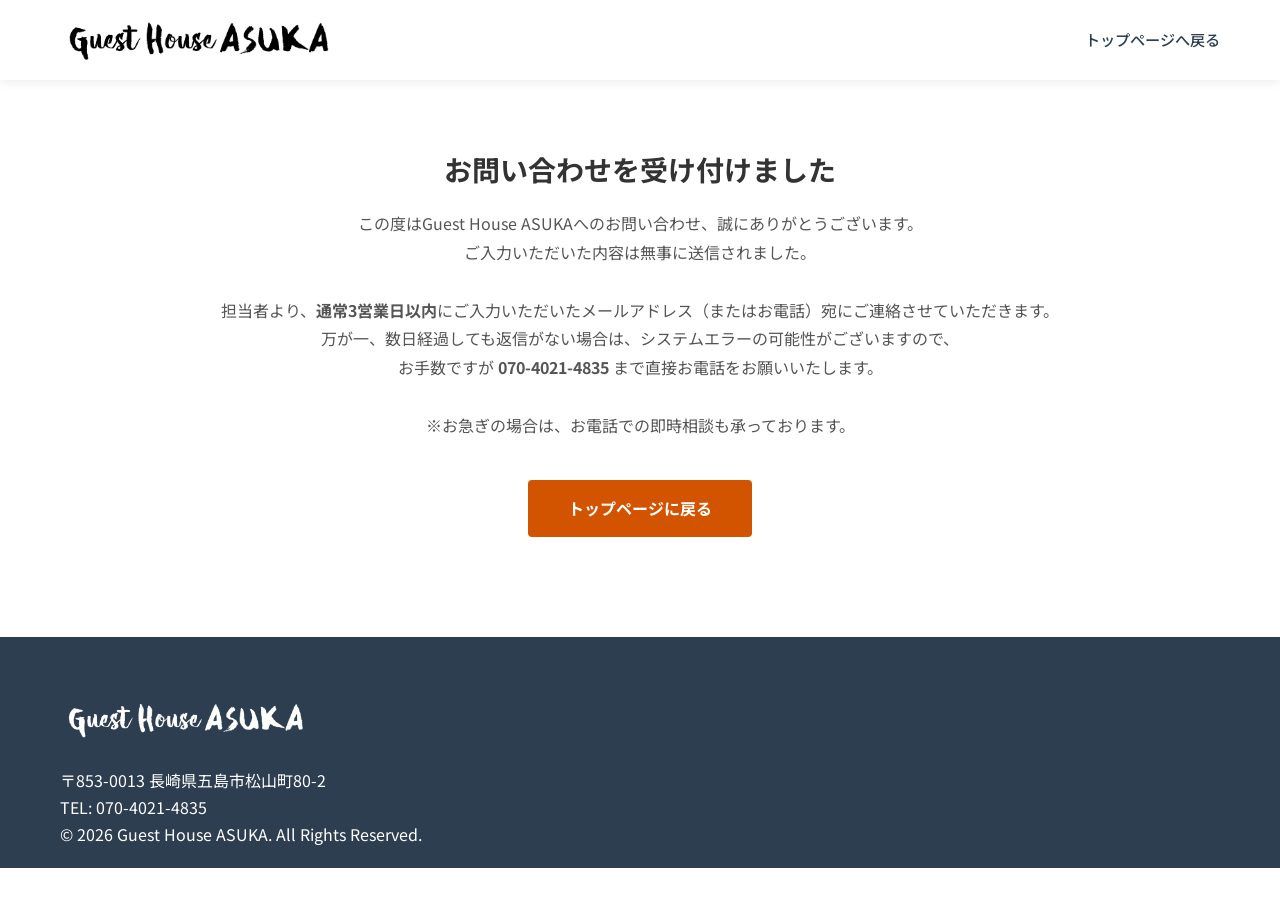
==== success.html @ 4e5e4de2 "Optimize SEO and Images" ====
<!DOCTYPE html>
<html lang="ja">
<head>
    <meta charset="UTF-8">
    <meta name="viewport" content="width=device-width, initial-scale=1.0">
    <title>送信完了 | Guest House ASUKA</title>
    <meta name="description" content="お問い合わせを受け付けました。">
    <link rel="stylesheet" href="css/styles.css">
    <link rel="icon" href="image/ASUKA Favicon 32px.png" sizes="32x32">
    <link rel="preconnect" href="https://fonts.googleapis.com">
    <link rel="preconnect" href="https://fonts.gstatic.com" crossorigin>
    <link href="https://fonts.googleapis.com/css2?family=Noto+Sans+JP:wght@400;500;700&display=swap" rel="stylesheet">
    <!-- Google tag (gtag.js) -->
    <script async src="https://www.googletagmanager.com/gtag/js?id=G-ZHBM852MDB"></script>
    <script>
      window.dataLayer = window.dataLayer || [];
      function gtag(){dataLayer.push(arguments);}
      gtag('js', new Date());
      gtag('config', 'G-ZHBM852MDB');
    </script>
    <style>
        .success-page {
            padding: 150px 0 100px;
            text-align: center;
            min-height: 70vh;
        }
        .success-page h2 {
            font-size: 28px;
            color: #333;
            margin-bottom: 20px;
        }
        .success-page p {
            font-size: 16px;
            line-height: 1.8;
            margin-bottom: 40px;
            color: #555;
        }
        .btn-home {
            display: inline-block;
            background-color: #d35400;
            color: #fff;
            padding: 15px 40px;
            border-radius: 4px;
            text-decoration: none;
            font-weight: bold;
            transition: background-color 0.3s;
        }
        .btn-home:hover {
            background-color: #e67e22;
        }
    </style>
</head>
<body>
    <header class="header">
        <div class="container header-container">
            <div class="logo">
                <a href="/"><img src="image/guest-house-asuka-logo.webp" alt="Guest House ASUKA"></a>
            </div>
            <nav class="nav">
                <ul class="nav-list">
                    <li><a href="/">トップページへ戻る</a></li>
                </ul>
            </nav>
        </div>
    </header>

    <main>
        <section class="success-page">
            <div class="container">
                <h2>お問い合わせを受け付けました</h2>
                <p>
                    この度はGuest House ASUKAへのお問い合わせ、誠にありがとうございます。<br>
                    ご入力いただいた内容は無事に送信されました。<br><br>
                    担当者より、<strong>通常3営業日以内</strong>にご入力いただいたメールアドレス（またはお電話）宛にご連絡させていただきます。<br>
                    万が一、数日経過しても返信がない場合は、システムエラーの可能性がございますので、<br>
                    お手数ですが <strong>070-4021-4835</strong> まで直接お電話をお願いいたします。<br><br>
                    ※お急ぎの場合は、お電話での即時相談も承っております。
                </p>
                <a href="/" class="btn-home">トップページに戻る</a>
            </div>
        </section>
    </main>

    <footer class="footer">
        <div class="container">
            <div class="footer-logo">
                <img src="image/guest-house-asuka-logo.webp" alt="Guest House ASUKA" style="max-width: 250px;">
            </div>
            <p class="footer-address">
                〒853-0013 長崎県五島市松山町80-2<br>
                TEL: 070-4021-4835
            </p>
            <p class="footer-copyright">
                &copy; 2026 Guest House ASUKA. All Rights Reserved.
            </p>
        </div>
    </footer>
</body>
</html>
---- css/styles.css ----
/* Reset & Base Styles */
:root {
    --primary-color: #2c3e50;
    --secondary-color: #e67e22;
    --text-color: #333;
    --text-light: #666;
    --bg-color: #fff;
    --bg-light: #f5f6fa;
    --border-color: #ddd;
    --font-family: 'Noto Sans JP', sans-serif;
}

* {
    margin: 0;
    padding: 0;
    box-sizing: border-box;
}

body {
    font-family: var(--font-family);
    color: var(--text-color);
    line-height: 1.7;
    background-color: var(--bg-color);
    -webkit-font-smoothing: antialiased;
}

a {
    color: var(--primary-color);
    text-decoration: none;
    transition: all 0.3s ease;
}

a:hover {
    color: var(--secondary-color);
}

ul {
    list-style: none;
}

img {
    max-width: 100%;
    height: auto;
    display: block;
}

.container {
    max-width: 1200px;
    margin: 0 auto;
    padding: 0 20px;
}

.mt-4 {
    margin-top: 1.5rem;
}

/* Typography & Section Headers */
h1, h2, h3, h4 {
    color: var(--primary-color);
    line-height: 1.4;
}

.section {
    padding: 90px 0;
}

.bg-light {
    background-color: var(--bg-light);
}

.section-header {
    text-align: center;
    margin-bottom: 50px;
}

.section-en {
    color: var(--secondary-color);
    font-weight: 700;
    font-size: 0.9rem;
    letter-spacing: 2px;
    margin-bottom: 10px;
}

.section-title {
    font-size: 2.2rem;
    margin-bottom: 20px;
}

.section-subtitle {
    color: var(--text-light);
    font-size: 1.1rem;
    max-width: 800px;
    margin: 0 auto;
}

/* Buttons */
.btn {
    display: inline-block;
    padding: 12px 28px;
    border-radius: 4px;
    font-weight: 500;
    text-align: center;
    cursor: pointer;
    border: none;
    transition: background-color 0.3s, transform 0.2s;
}

.btn-primary {
    background-color: var(--secondary-color);
    color: #fff;
}

.btn-primary:hover {
    background-color: #d35400;
    color: #fff;
    transform: translateY(-2px);
}

.btn-large {
    padding: 16px 45px;
    font-size: 1.15rem;
}

.btn-block {
    display: block;
    width: 100%;
}

/* Header */
.header {
    background-color: rgba(255, 255, 255, 0.98);
    position: fixed;
    top: 0;
    left: 0;
    width: 100%;
    z-index: 1000;
    box-shadow: 0 2px 10px rgba(0,0,0,0.08);
}

.header-container {
    display: flex;
    justify-content: space-between;
    align-items: center;
    height: 80px;
}

.logo img {
    height: 50px;
}

.nav-list {
    display: flex;
    align-items: center;
    gap: 25px;
    font-size: 0.95rem;
}

.nav-list a:not(.btn) {
    font-weight: 500;
}

/* Hero Section */
.hero {
    height: 100vh;
    min-height: 700px;
    background-size: cover;
    background-position: center;
    background-color: #333;
    position: relative;
    display: flex;
    align-items: center;
    margin-top: 80px;
}

.hero-overlay {
    position: absolute;
    top: 0;
    left: 0;
    width: 100%;
    height: 100%;
    background: rgba(0, 0, 0, 0.6);
}

.hero-container {
    position: relative;
    z-index: 1;
    width: 100%;
}

.hero-content {
    max-width: 700px;
    color: #fff;
}

.hero-sub {
    font-size: 1.1rem;
    font-weight: 500;
    margin-bottom: 15px;
    color: #eee;
}

.hero-title {
    color: #fff;
    font-size: 3.5rem;
    font-weight: 700;
    margin-bottom: 20px;
    line-height: 1.2;
}

.hero-desc {
    font-size: 1.2rem;
    margin-bottom: 30px;
    line-height: 1.6;
}

.hero-points {
    margin-bottom: 40px;
    font-size: 1.1rem;
}

.hero-points li {
    margin-bottom: 12px;
    padding-left: 25px;
    position: relative;
}

.hero-points li::before {
    content: '✓';
    position: absolute;
    left: 0;
    color: var(--secondary-color);
    font-weight: bold;
    font-size: 1.2rem;
}

.hero-actions {
    display: flex;
    align-items: center;
    gap: 20px;
}

.hero-phone {
    font-size: 1.2rem;
    font-weight: 700;
}

.hero-phone a {
    color: #fff;
    text-decoration: underline;
}

/* Problems Section */
.problem-grid {
    display: grid;
    grid-template-columns: repeat(3, 1fr);
    gap: 30px;
    margin-bottom: 50px;
}

.problem-card {
    background: var(--bg-light);
    padding: 40px 30px;
    border-radius: 8px;
    text-align: center;
}

.problem-icon {
    font-size: 3rem;
    margin-bottom: 20px;
}

.problem-card h3 {
    font-size: 1.2rem;
    margin-bottom: 15px;
}

.problem-card p {
    text-align: left;
    font-size: 0.95rem;
    color: var(--text-light);
}

.problem-solution {
    background: var(--primary-color);
    color: #fff;
    padding: 40px;
    text-align: center;
    border-radius: 8px;
}

.problem-solution h3 {
    color: #fff;
    font-size: 1.4rem;
    margin-bottom: 15px;
}

/* Reasons Section */
.reason-grid {
    display: grid;
    grid-template-columns: repeat(3, 1fr);
    gap: 30px;
}

.reason-card {
    background: #fff;
    border-radius: 8px;
    box-shadow: 0 5px 15px rgba(0,0,0,0.05);
    overflow: hidden;
    transition: transform 0.3s;
}

.reason-card:hover {
    transform: translateY(-5px);
}

.reason-img-wrap {
    height: 200px;
}

.reason-img-wrap img {
    width: 100%;
    height: 100%;
    object-fit: cover;
}

.reason-content {
    padding: 30px;
    position: relative;
}

.reason-num {
    position: absolute;
    top: -30px;
    right: 20px;
    font-size: 3rem;
    font-weight: 700;
    color: rgba(230, 126, 34, 0.2);
    line-height: 1;
}

.reason-content h3 {
    font-size: 1.15rem;
    margin-bottom: 15px;
}

.reason-content p {
    font-size: 0.95rem;
    color: var(--text-light);
}

/* Facilities Section */
.facility-list {
    display: flex;
    flex-direction: column;
    gap: 60px;
}

.facility-item {
    display: flex;
    align-items: center;
    gap: 50px;
}

.facility-item.reverse {
    flex-direction: row-reverse;
}

.facility-img {
    flex: 1;
    border-radius: 8px;
    overflow: hidden;
    box-shadow: 0 5px 20px rgba(0,0,0,0.1);
}

.facility-img img {
    width: 100%;
    height: 100%;
    object-fit: cover;
}

.facility-info {
    flex: 1;
}

.facility-info h3 {
    color: var(--secondary-color);
    font-size: 1.2rem;
    letter-spacing: 2px;
    margin-bottom: 10px;
}

.facility-info h4 {
    font-size: 1.4rem;
    margin-bottom: 20px;
}

.facility-info p {
    color: var(--text-light);
    margin-bottom: 25px;
}

.feature-tags {
    display: flex;
    flex-wrap: wrap;
    gap: 10px;
}

.feature-tags.justify-center {
    justify-content: center;
}

.feature-tags li {
    background: var(--bg-light);
    padding: 6px 15px;
    border-radius: 20px;
    font-size: 0.85rem;
    font-weight: 500;
    color: var(--primary-color);
    border: 1px solid var(--border-color);
}

/* Amenities Section */
.amenity-columns {
    display: grid;
    grid-template-columns: repeat(3, 1fr);
    gap: 40px;
}

.amenity-col h3 {
    font-size: 1.2rem;
    margin-bottom: 20px;
    padding-bottom: 10px;
    border-bottom: 2px solid var(--secondary-color);
}

.amenity-col ul li {
    padding: 10px 0;
    border-bottom: 1px dashed var(--border-color);
    position: relative;
    padding-left: 20px;
}

.amenity-col ul li::before {
    content: '▪';
    position: absolute;
    left: 0;
    color: var(--secondary-color);
}

/* Gallery Section */
.gallery-grid {
    display: grid;
    grid-template-columns: repeat(auto-fill, minmax(250px, 1fr));
    gap: 15px;
}

.gallery-grid img {
    width: 100%;
    height: 200px;
    object-fit: cover;
    border-radius: 4px;
    transition: transform 0.3s;
}

.gallery-grid img:hover {
    transform: scale(1.03);
}

/* Pricing Section */
.pricing-cards {
    display: grid;
    grid-template-columns: repeat(3, 1fr);
    gap: 30px;
    margin-bottom: 40px;
}

.pricing-card {
    background: #fff;
    padding: 40px 30px;
    border-radius: 8px;
    text-align: center;
    box-shadow: 0 5px 15px rgba(0,0,0,0.05);
    border-top: 5px solid var(--primary-color);
    position: relative;
}

.pricing-card.popular {
    border-top-color: var(--secondary-color);
    transform: scale(1.05);
    box-shadow: 0 10px 30px rgba(230,126,34,0.15);
    z-index: 2;
}

.popular-badge {
    position: absolute;
    top: -15px;
    left: 50%;
    transform: translateX(-50%);
    background: var(--secondary-color);
    color: #fff;
    padding: 5px 15px;
    border-radius: 20px;
    font-size: 0.85rem;
    font-weight: 700;
}

.pricing-card h3 {
    font-size: 1.2rem;
    margin-bottom: 20px;
}

.pricing-card h3 span {
    display: block;
    font-size: 0.9rem;
    font-weight: normal;
    color: var(--text-light);
    margin-top: 5px;
}

.price {
    font-size: 2.5rem;
    font-weight: 700;
    color: var(--primary-color);
    margin-bottom: 10px;
}

.price span {
    font-size: 1rem;
    font-weight: normal;
}

.price-note {
    font-size: 0.9rem;
    margin-bottom: 25px;
    color: var(--text-light);
}

.price-note.highlight {
    color: #e74c3c;
    font-weight: 700;
}

.price-features {
    text-align: left;
}

.price-features li {
    padding: 10px 0;
    border-top: 1px solid var(--border-color);
    font-size: 0.95rem;
    position: relative;
    padding-left: 25px;
}

.price-features li::before {
    content: '✓';
    position: absolute;
    left: 5px;
    color: var(--secondary-color);
}

.pricing-info {
    max-width: 800px;
    margin: 0 auto;
    background: #fff;
    padding: 30px;
    border-radius: 8px;
    border-left: 4px solid var(--primary-color);
}

.pricing-info h4 {
    margin-bottom: 15px;
}

.pricing-info ul li {
    margin-bottom: 10px;
    font-size: 0.95rem;
    padding-left: 15px;
    position: relative;
}

.pricing-info ul li::before {
    content: '・';
    position: absolute;
    left: 0;
}

/* Facility Outline Section */
.outline-table {
    width: 100%;
    max-width: 900px;
    margin: 0 auto;
    border-collapse: collapse;
}

.outline-table th, .outline-table td {
    padding: 20px;
    border-bottom: 1px solid var(--border-color);
    text-align: left;
}

.outline-table th {
    width: 25%;
    font-weight: 700;
    background: var(--bg-light);
    color: var(--primary-color);
}

.outline-table tr:first-child th,
.outline-table tr:first-child td {
    border-top: 1px solid var(--border-color);
}

/* Sister Facility */
.sister-box {
    text-align: center;
    max-width: 800px;
    margin: 0 auto;
    background: #fff;
    padding: 50px;
    border-radius: 8px;
    box-shadow: 0 5px 15px rgba(0,0,0,0.05);
}

.sister-box h3 {
    color: var(--secondary-color);
    margin-bottom: 15px;
}

.sister-box h4 {
    font-size: 1.4rem;
    margin-bottom: 20px;
}

.sister-box p {
    margin-bottom: 25px;
    color: var(--text-light);
}

/* Contact Section */
.contact-wrapper {
    display: grid;
    grid-template-columns: 3fr 2fr;
    gap: 50px;
    max-width: 1000px;
    margin: 0 auto;
}

.contact-form {
    background: #fff;
    padding: 40px;
    border-radius: 8px;
    box-shadow: 0 5px 15px rgba(0,0,0,0.05);
}

.form-row {
    display: flex;
    gap: 20px;
}

.form-group.half {
    width: 50%;
}

.form-group {
    margin-bottom: 20px;
}

.form-group label {
    display: block;
    margin-bottom: 8px;
    font-weight: 500;
}

.required {
    color: #e74c3c;
    font-size: 0.8rem;
    margin-left: 5px;
}

.form-control {
    width: 100%;
    padding: 12px;
    border: 1px solid var(--border-color);
    border-radius: 4px;
    font-family: inherit;
    font-size: 1rem;
    background: #fdfdfd;
}

.form-control:focus {
    outline: none;
    border-color: var(--secondary-color);
    background: #fff;
}

.contact-info {
    display: flex;
    flex-direction: column;
}

.contact-phone {
    background: var(--primary-color);
    color: #fff;
    padding: 40px 30px;
    border-radius: 8px;
    text-align: center;
    position: sticky;
    top: 100px;
}

.contact-phone h3 {
    color: #fff;
    font-size: 1.1rem;
    margin-bottom: 15px;
}

.phone-number {
    font-size: 2.2rem;
    font-weight: 700;
    margin-bottom: 10px;
    letter-spacing: 1px;
}

.phone-hours {
    font-size: 1rem;
    opacity: 0.9;
}

/* Footer */
.footer {
    background-color: var(--primary-color);
    color: #fff;
    padding: 60px 0 20px;
}

.footer-container {
    display: flex;
    justify-content: space-between;
    gap: 40px;
    margin-bottom: 40px;
}

.footer-brand {
    flex: 2;
}

.footer-logo {
    height: 50px;
    margin-bottom: 20px;
    filter: brightness(0) invert(1);
}

.footer-brand p {
    opacity: 0.8;
    margin-bottom: 10px;
    font-size: 0.9rem;
}

.footer-links {
    flex: 1;
    display: flex;
    flex-direction: column;
    gap: 10px;
    align-items: flex-end;
}

.footer-links a {
    color: #fff;
    opacity: 0.8;
}

.footer-links a:hover {
    opacity: 1;
}

.copyright {
    text-align: center;
    padding-top: 20px;
    border-top: 1px solid rgba(255,255,255,0.1);
    font-size: 0.85rem;
    opacity: 0.7;
}

/* Responsive Styles */
@media (max-width: 1024px) {
    .pricing-cards {
        grid-template-columns: 1fr;
        max-width: 500px;
        margin: 0 auto 40px;
    }
    
    .pricing-card.popular {
        transform: none;
    }
    
    .facility-item, .facility-item.reverse {
        flex-direction: column;
        gap: 30px;
    }
    
    .facility-img, .facility-info {
        width: 100%;
    }
}

@media (max-width: 768px) {
    .header-container {
        flex-direction: column;
        justify-content: center;
        gap: 10px;
        height: auto;
        padding: 15px 20px;
    }
    
    .logo img {
        height: 40px;
    }
    
    .nav-list {
        flex-wrap: wrap;
        justify-content: center;
        gap: 15px;
    }
    
    .hero {
        margin-top: 120px;
        min-height: auto;
        padding: 100px 0;
    }
    
    .hero-title {
        font-size: 2.2rem;
    }
    
    .hero-actions {
        flex-direction: column;
        align-items: flex-start;
    }
    
    .problem-grid, .reason-grid, .amenity-columns {
        grid-template-columns: 1fr;
    }
    
    .contact-wrapper {
        grid-template-columns: 1fr;
    }
    
    .form-row {
        flex-direction: column;
        gap: 0;
    }
    
    .form-group.half {
        width: 100%;
    }
    
    .outline-table th, .outline-table td {
        display: block;
        width: 100%;
    }
    
    .outline-table th {
        background: none;
        padding-bottom: 5px;
        border-bottom: none;
        padding-top: 15px;
    }
    
    .outline-table td {
        padding-top: 5px;
        padding-bottom: 15px;
    }
    
    .footer-container {
        flex-direction: column;
        text-align: center;
    }
    
    .footer-links {
        align-items: center;
    }
}
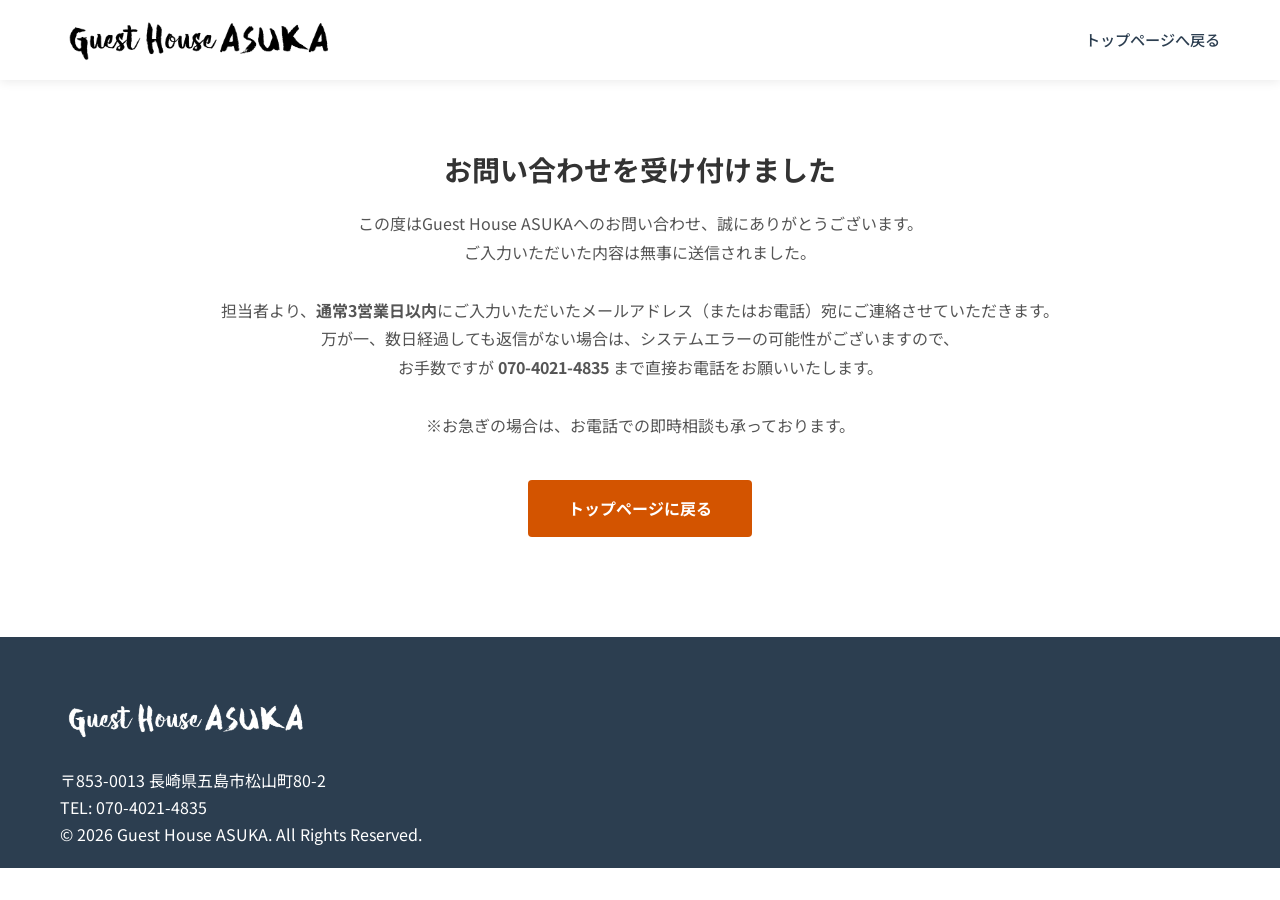
==== commit 74055b6f: "Update favicon with green wall and red sofa" ====
--- a/success.html
+++ b/success.html
@@ -6,7 +6,8 @@
     <title>送信完了 | Guest House ASUKA</title>
     <meta name="description" content="お問い合わせを受け付けました。">
     <link rel="stylesheet" href="css/styles.css">
-    <link rel="icon" href="image/ASUKA Favicon 32px.png" sizes="32x32">
+    <link rel="icon" href="image/favicon.png" type="image/png" sizes="192x192">
+    <link rel="apple-touch-icon" href="image/favicon.png">
     <link rel="preconnect" href="https://fonts.googleapis.com">
     <link rel="preconnect" href="https://fonts.gstatic.com" crossorigin>
     <link href="https://fonts.googleapis.com/css2?family=Noto+Sans+JP:wght@400;500;700&display=swap" rel="stylesheet">
--- a/css/styles.css
+++ b/css/styles.css
@@ -146,6 +146,7 @@
 
 .logo img {
     height: 50px;
+    width: auto;
 }
 
 .nav-list {
@@ -747,6 +748,7 @@
 
 .footer-logo {
     height: 50px;
+    width: auto;
     margin-bottom: 20px;
     filter: brightness(0) invert(1);
 }
@@ -815,6 +817,7 @@
     
     .logo img {
         height: 40px;
+        width: auto;
     }
     
     .nav-list {
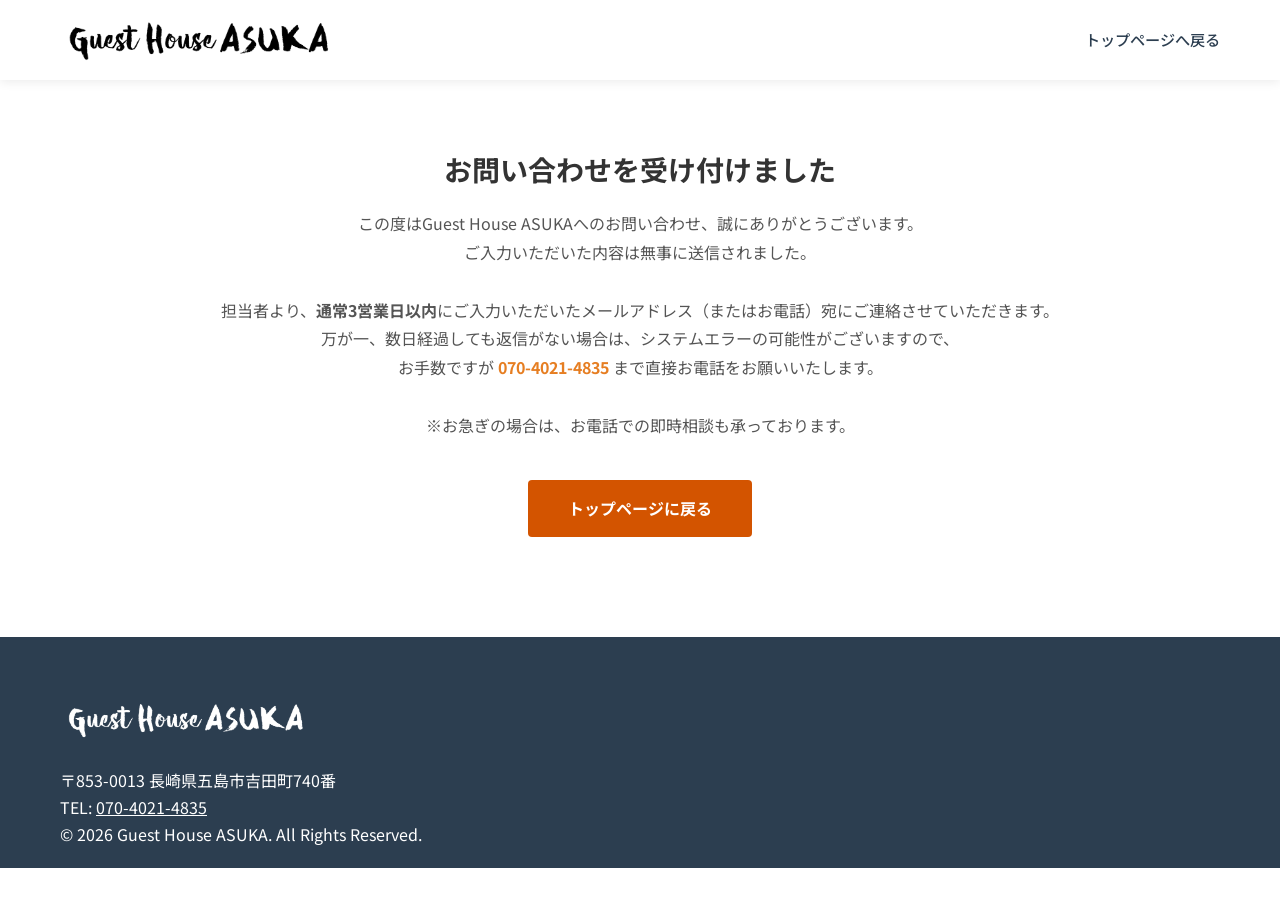
==== commit 12b4c840: "feat: enable click-to-call on phone contact box and track with GA4 event (phone_call)" ====
--- a/success.html
+++ b/success.html
@@ -74,7 +74,7 @@
                     ご入力いただいた内容は無事に送信されました。<br><br>
                     担当者より、<strong>通常3営業日以内</strong>にご入力いただいたメールアドレス（またはお電話）宛にご連絡させていただきます。<br>
                     万が一、数日経過しても返信がない場合は、システムエラーの可能性がございますので、<br>
-                    お手数ですが <strong>070-4021-4835</strong> まで直接お電話をお願いいたします。<br><br>
+                    お手数ですが <strong><a href="tel:07040214835" style="color: var(--secondary-color, #e67e22);">070-4021-4835</a></strong> まで直接お電話をお願いいたします。<br><br>
                     ※お急ぎの場合は、お電話での即時相談も承っております。
                 </p>
                 <a href="/" class="btn-home">トップページに戻る</a>
@@ -88,13 +88,14 @@
                 <img src="image/guest-house-asuka-logo.webp" alt="Guest House ASUKA" style="max-width: 250px;">
             </div>
             <p class="footer-address">
-                〒853-0013 長崎県五島市松山町80-2<br>
-                TEL: 070-4021-4835
+                〒853-0013 長崎県五島市吉田町740番<br>
+                TEL: <a href="tel:07040214835" style="color: inherit; text-decoration: underline;">070-4021-4835</a>
             </p>
             <p class="footer-copyright">
                 &copy; 2026 Guest House ASUKA. All Rights Reserved.
             </p>
         </div>
     </footer>
+    <script src="js/main.js"></script>
 </body>
 </html>
--- a/css/styles.css
+++ b/css/styles.css
@@ -701,6 +701,8 @@
 }
 
 .contact-phone {
+    display: block;
+    text-decoration: none;
     background: var(--primary-color);
     color: #fff;
     padding: 40px 30px;
@@ -708,6 +710,42 @@
     text-align: center;
     position: sticky;
     top: 100px;
+    transition: transform 0.2s ease, box-shadow 0.2s ease, background-color 0.2s ease;
+    cursor: pointer;
+    box-shadow: 0 4px 15px rgba(0, 0, 0, 0.08);
+}
+
+.contact-phone:hover {
+    background-color: #1a252f;
+    box-shadow: 0 10px 25px rgba(0, 0, 0, 0.18);
+    transform: translateY(-3px);
+}
+
+.contact-phone:active {
+    transform: translateY(0);
+    box-shadow: 0 4px 10px rgba(0, 0, 0, 0.12);
+}
+
+.inline-phone-link {
+    color: var(--secondary-color);
+    font-weight: 700;
+    text-decoration: underline;
+    text-underline-offset: 3px;
+    transition: opacity 0.2s;
+}
+
+.inline-phone-link:hover {
+    opacity: 0.8;
+}
+
+.footer-phone-link {
+    color: #fff;
+    text-decoration: none;
+}
+
+.footer-phone-link:hover {
+    text-decoration: underline;
+    opacity: 0.9;
 }
 
 .contact-phone h3 {
@@ -849,6 +887,12 @@
         grid-template-columns: 1fr;
     }
     
+    .contact-phone {
+        position: static;
+        margin-top: 30px;
+        padding: 30px 20px;
+    }
+    
     .form-row {
         flex-direction: column;
         gap: 0;
